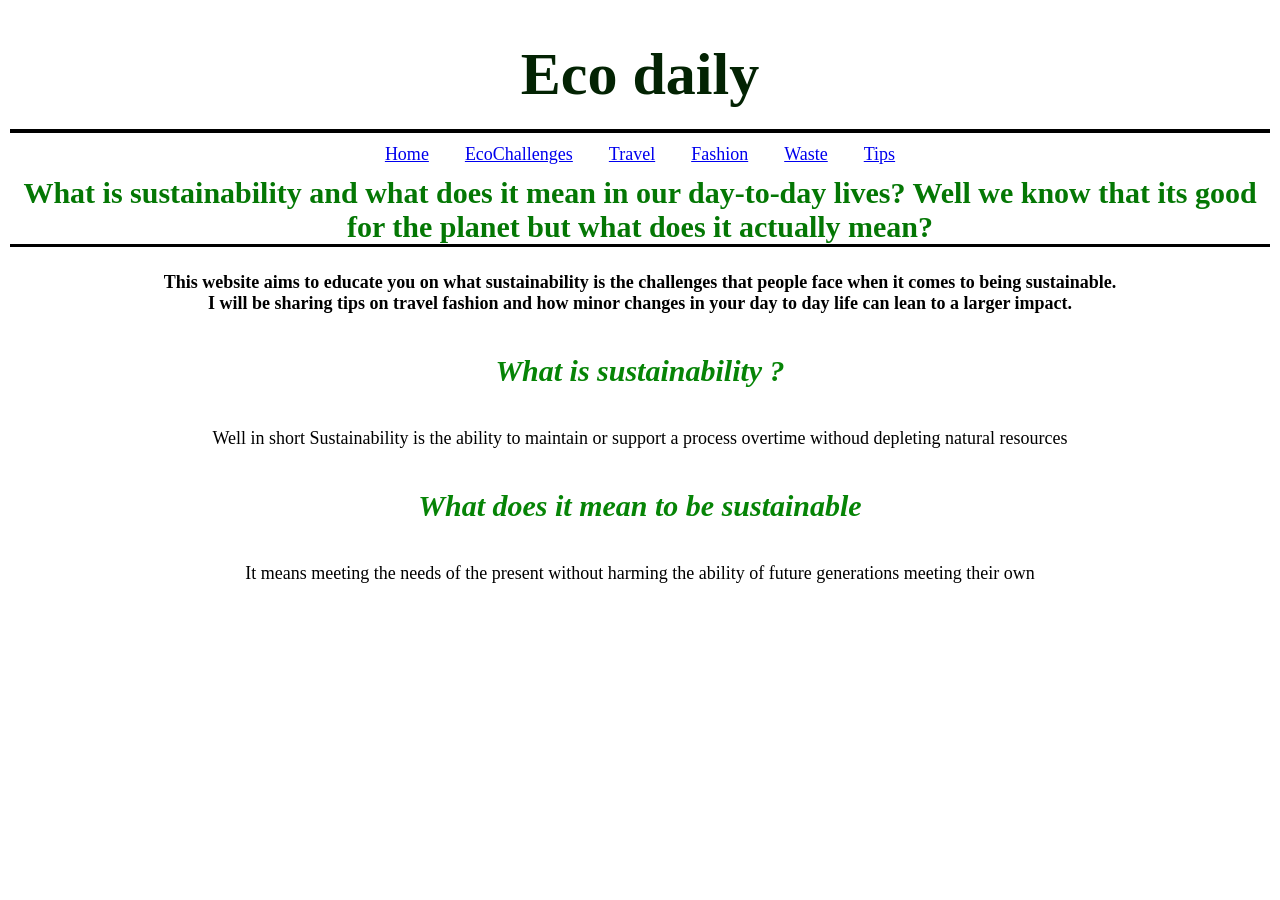
==== index.html @ 1f67d66f "Initial Commit - Eco Daily Version 1" ====
<!DOCTYPE html>
<html lang="en">
<head>
    <title>Eco Daily</title>
    <meta charset="UFT-8">
    <meta name="viewport" content="width= device-width,initial-scale=1.0">
    <link rel="icon" type="image/jpeg" href="images/website logo.jpg"> 
    <link rel="stylesheet" href="style.css">

</head> 
<body>
    <header>
        <h1>Eco daily</h1> <!--name-->
        <input type="checkbox" id="menu-toggle">
        <label for="menu-toggle" class = "burger-menu">☰</label>
    <nav>   
        <ul class = "menu">
            <li><a href="index.html">Home</a> </li> <!--pages-->
            <li></li><a href ="EcoChallenges.html">EcoChallenges</a></li>
            <li></li><a href="travel.html">Travel</a></li>
            <li></li><a href="Fashion.html">Fashion</a></li>
            <li></li><a href="waste.html">Waste</a></li>
            <li></li><a href="tips.html">Tips</a></li>
        </ul>
    </nav>
        <h2>What is sustainability and what does it mean in our day-to-day lives? Well we know that its good for the planet but what does it actually mean?</h2>
        <p1>This website aims to educate you on what sustainability is the challenges that people face when it comes to being sustainable.
        <br>I will be sharing tips on travel fashion and how minor changes in your day to day life can lean to a larger impact. </p1>
        <h3> What is sustainability ? </h3>
        <p>Well in short Sustainability is the ability to maintain or support a process overtime withoud depleting natural resources</p>
        <h3> What does it mean to be sustainable</h3>
        <p>It means meeting the needs of the present without harming the ability of future generations meeting their own</p>

    </header>
</body>
</html>
---- style.css ----
body
{
    font-family: 'Times New Roman', Times, serif;
    font-size: 18px;
    text-align: center;
    margin: 10px;
    padding-top: 10px;
}
h1  {   
    font-size: 60px;
    color: rgb(3, 35, 3);
    border-bottom: 4px solid rgb(0, 0, 0);
    padding-bottom: 20px;
    margin-top: 20px;
    margin-bottom: 10px;
    background-size: cover;
    background-position: center;

    }
h2  {
    font-size: 30px;
    color: rgb(4, 119, 4);
    border-bottom:3px solid black;
    margin-top: 10px;
    
    
    }
h3
    {
        font-size:30px;
        font-style:italic;
        color: rgb(6, 132, 6);
        font-weight: bold;
        border-color:black;
        margin-top: 40px;
        margin-bottom: 40px;
    }
    p1
    {
        margin-top: 10px;
        font-weight: bold;
        margin-bottom: 10px;
    }
 
#menu-toggle,
.burger-menu {
    display:none
}
.menu {
    display: flex;
    justify-content: center;
    gap: 18px;
    list-style: none;padding: 1px;;
    margin: auto;
}
nav 
{
    display:flex;
    gap:20px;
    list-style: none;
}
.nav a
{
color: brown;
}
.nav a:hover
{
    background-color: beige;
}
@media (max-width: 600px)
{
    .burger-menu 
    {
    display: block;
    }
    nav
    {
        display: none;
        flex-direction: column;
    } 
    #menu-toggle:checked+.burger-menu+nav {
        display: flex;
    }
}
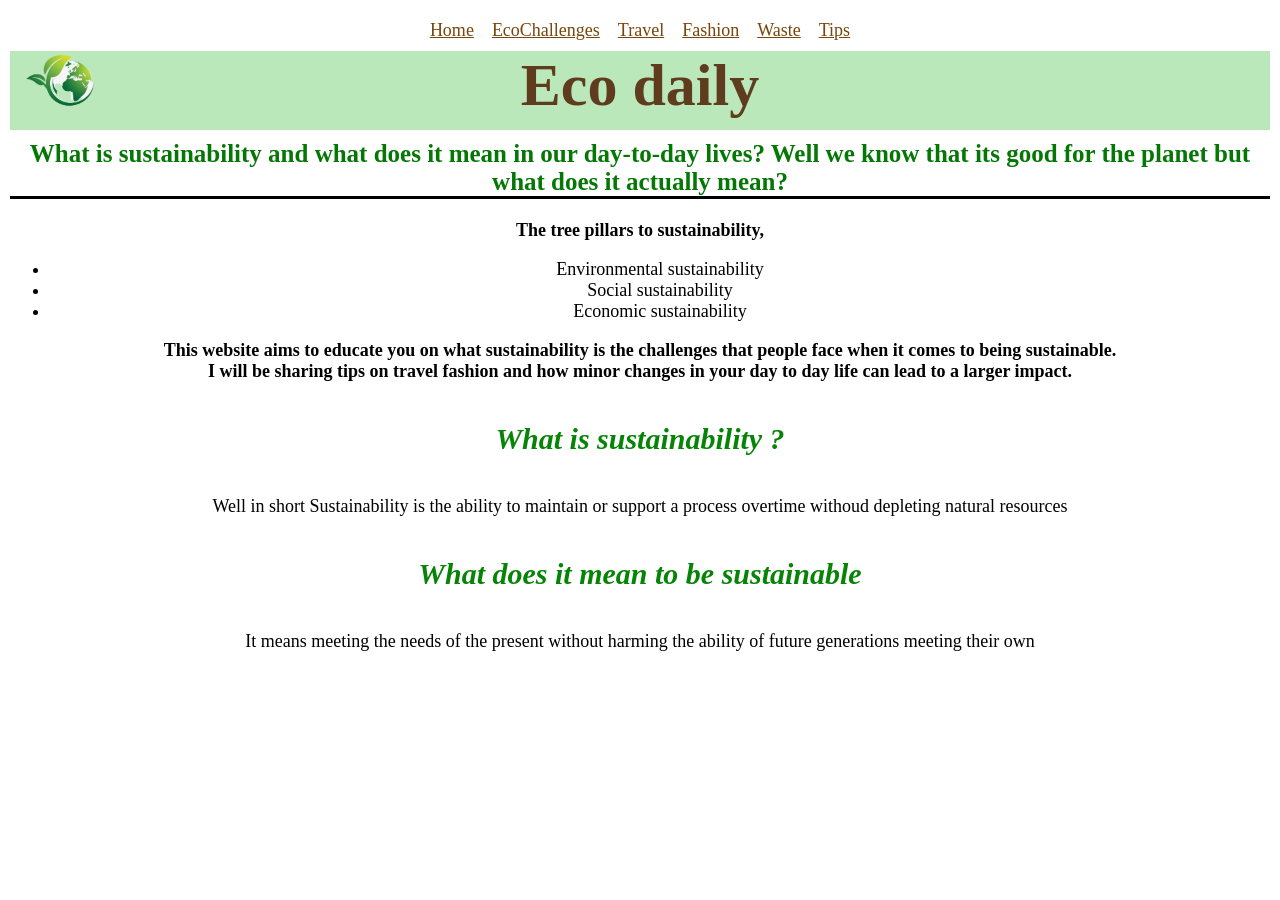
==== commit b969ea45: "updated website layout working menu bar on phone" ====
--- a/index.html
+++ b/index.html
@@ -9,28 +9,39 @@
 
 </head> 
 <body>
-    <header>
-        <h1>Eco daily</h1> <!--name-->
-        <input type="checkbox" id="menu-toggle">
-        <label for="menu-toggle" class = "burger-menu">☰</label>
+    <header class = "header">
+
+        <input class = "side-menu" type ="checkbox" id="menu-toggle"/>
+        <label for = "menu-toggle" class = "burger-menu">☰</label>
     <nav>   
         <ul class = "menu">
             <li><a href="index.html">Home</a> </li> <!--pages-->
-            <li></li><a href ="EcoChallenges.html">EcoChallenges</a></li>
-            <li></li><a href="travel.html">Travel</a></li>
-            <li></li><a href="Fashion.html">Fashion</a></li>
-            <li></li><a href="waste.html">Waste</a></li>
-            <li></li><a href="tips.html">Tips</a></li>
+            <li><a href ="EcoChallenges.html">EcoChallenges</a></li>
+            <li><a href="travel.html">Travel</a></li>
+            <li><a href="Fashion.html">Fashion</a></li>
+            <li><a href="waste.html">Waste</a></li>
+            <li><a href="tips.html">Tips</a></li>
         </ul>
     </nav>
+        <h1><img src="images/logo2.jpg" alt="Eco Daily Logo" class="logo">Eco daily</h1> <!--name-->
+
+        
+    </header>
+    <main>
+
         <h2>What is sustainability and what does it mean in our day-to-day lives? Well we know that its good for the planet but what does it actually mean?</h2>
+        <p1> The tree pillars to sustainability,</p1>
+    <ul> 
+        <li>Environmental sustainability</li>
+        <li>Social sustainability</li>
+        <li>Economic sustainability</li>
+    </ul>
         <p1>This website aims to educate you on what sustainability is the challenges that people face when it comes to being sustainable.
-        <br>I will be sharing tips on travel fashion and how minor changes in your day to day life can lean to a larger impact. </p1>
+        <br>I will be sharing tips on travel fashion and how minor changes in your day to day life can lead to a larger impact. </p1>
         <h3> What is sustainability ? </h3>
         <p>Well in short Sustainability is the ability to maintain or support a process overtime withoud depleting natural resources</p>
         <h3> What does it mean to be sustainable</h3>
         <p>It means meeting the needs of the present without harming the ability of future generations meeting their own</p>
-
-    </header>
+    </main>
 </body>
 </html>  
--- a/style.css
+++ b/style.css
@@ -8,17 +8,17 @@
 }
 h1  {   
     font-size: 60px;
-    color: rgb(3, 35, 3);
-    border-bottom: 4px solid rgb(0, 0, 0);
-    padding-bottom: 20px;
-    margin-top: 20px;
+    color: rgb(95, 60, 29);
+    border-wr: 4px solid rgb(0, 0, 0);
+    padding-bottom: 10px;
+    margin-top: 10px;
     margin-bottom: 10px;
-    background-size: cover;
-    background-position: center;
+    background-color: rgb(187, 232, 187);
+    background-position:center;
 
     }
 h2  {
-    font-size: 30px;
+    font-size: 25px;
     color: rgb(4, 119, 4);
     border-bottom:3px solid black;
     margin-top: 10px;
@@ -41,44 +41,86 @@
         font-weight: bold;
         margin-bottom: 10px;
     }
- 
+ /* hide the checkbox and burger menu by default */
 #menu-toggle,
 .burger-menu {
     display:none
 }
+/*arrages the menu links in a row and removes the bullet points and adds some spacing between them*/
 .menu {
     display: flex;
     justify-content: center;
-    gap: 18px;
-    list-style: none;padding: 1px;;
+    gap:18px;
+    list-style: none;
+    padding: 0;
     margin: auto;
 }
+/*navigation container*/
 nav 
 {
     display:flex;
     gap:20px;
     list-style: none;
 }
-.nav a
+/*changes the color of the links in the navigation bar and adds a hover effect*/
+nav a
 {
-color: brown;
+color: rgb(119, 70, 10);
 }
-.nav a:hover
+nav a:hover
 {
     background-color: beige;
 }
 @media (max-width: 600px)
 {
+    header {
+        display: flex;
+        flex-wrap: wrap;
+        align-items: center;
+    }
+ h1 {
+        order: -1;
+        width: 80%;
+        font-size: 40px;
+        margin: 0px;
+        flex-direction: column;
+        align-items: center;
+    }
     .burger-menu 
     {
-    display: block;
+    display: flex;
+    flex-direction: column;
+    font-size: 42px;
+    width: 80px;
+    box-sizing: border-box;
+    justify-content: center;
+    background-color: rgb(177, 233, 177);
+    border: 4px solid black;
+    
+    } 
+    /* hide the menu links by default */
+    nav 
+    { display: none;
+    position: static;
+    width: 100%;
+    cursor: pointer;
     }
-    nav
+    /* show the menu links when the checkbox is checked */
+    #menu-toggle:checked + .burger-menu + nav
     {
-        display: none;
-        flex-direction: column;
-    } 
-    #menu-toggle:checked+.burger-menu+nav {
-        display: flex;
+        display: block;
     }
-} 
+
+.menu {
+    flex-direction: column;
+}
+}
+
+.logo {
+    width: 80px;
+    height: auto;
+    margin-right: 10px;
+    vertical-align: middle;
+    position: absolute;
+    left: 20px;
+}
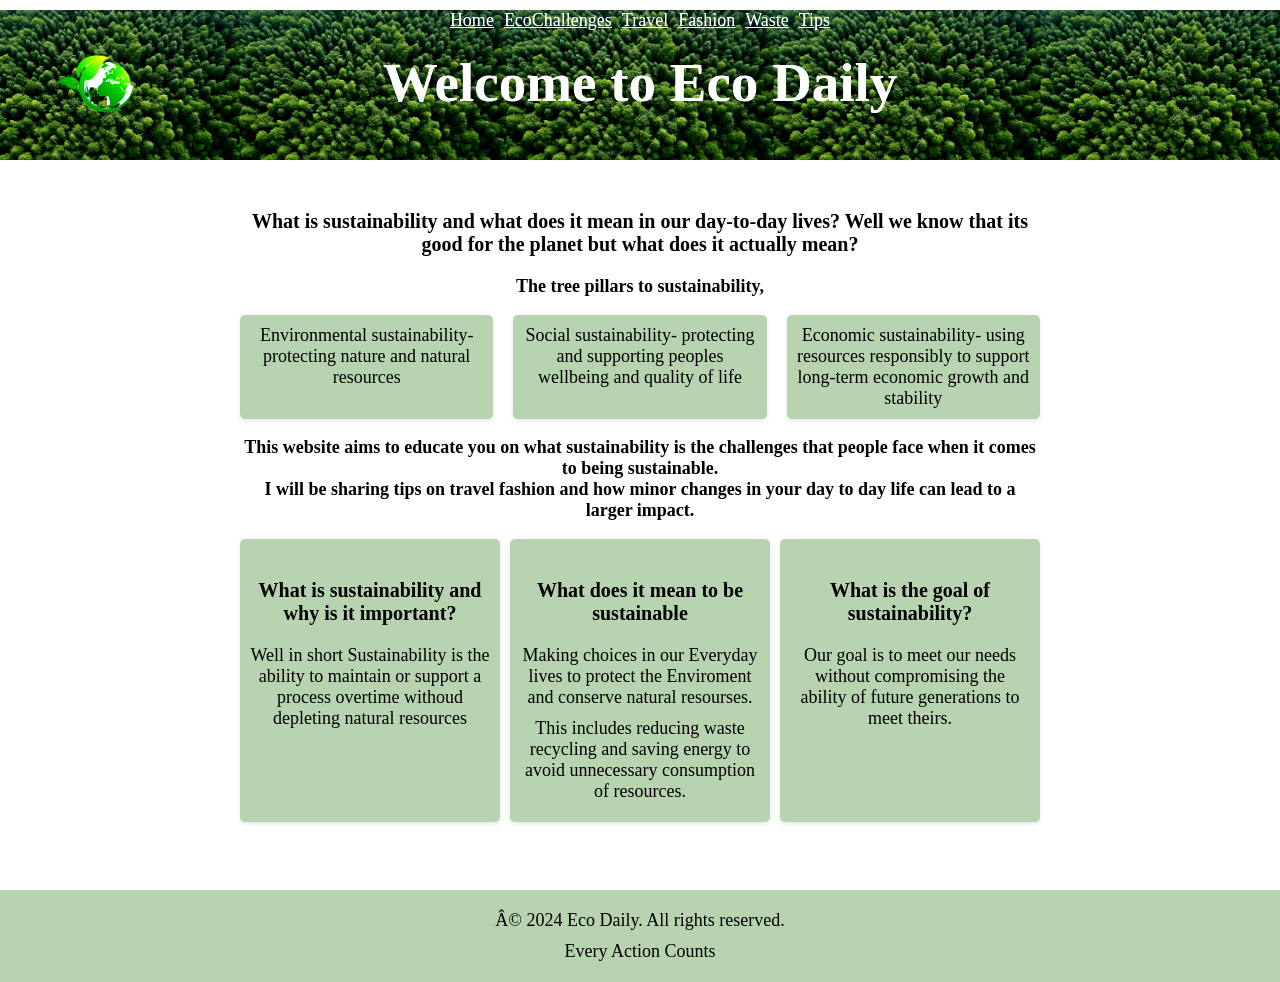
==== commit 779857d4: "updated website styling" ====
--- a/index.html
+++ b/index.html
@@ -1,7 +1,7 @@
 <!DOCTYPE html>
 <html lang="en">
 <head>
-    <title>Eco Daily</title>
+    <title>Eco Daily</title> <!--name of website-->
     <meta charset="UFT-8">
     <meta name="viewport" content="width= device-width,initial-scale=1.0">
     <link rel="icon" type="image/jpeg" href="images/website logo.jpg"> 
@@ -10,7 +10,7 @@
 </head> 
 <body>
     <header class = "header">
-
+<!--navigation bar-->
         <input class = "side-menu" type ="checkbox" id="menu-toggle"/>
         <label for = "menu-toggle" class = "burger-menu">☰</label>
     <nav>   
@@ -23,25 +23,34 @@
             <li><a href="tips.html">Tips</a></li>
         </ul>
     </nav>
-        <h1><img src="images/logo2.jpg" alt="Eco Daily Logo" class="logo">Eco daily</h1> <!--name-->
+        <h1><img src="images/logo2.jpg" alt="Eco Daily Logo" class="logo">Welcome to Eco Daily</h1> <!--name-->
 
         
     </header>
     <main>
-
         <h2>What is sustainability and what does it mean in our day-to-day lives? Well we know that its good for the planet but what does it actually mean?</h2>
         <p1> The tree pillars to sustainability,</p1>
-    <ul> 
-        <li>Environmental sustainability</li>
-        <li>Social sustainability</li>
-        <li>Economic sustainability</li>
+    <ul class = "pillars"> 
+        <li>Environmental sustainability- protecting nature and natural resources</li>
+        <li>Social sustainability- protecting and supporting peoples wellbeing and quality of life</li>
+        <li>Economic sustainability- using resources responsibly to support long-term economic growth and stability</li>
     </ul>
+    
         <p1>This website aims to educate you on what sustainability is the challenges that people face when it comes to being sustainable.
         <br>I will be sharing tips on travel fashion and how minor changes in your day to day life can lead to a larger impact. </p1>
-        <h3> What is sustainability ? </h3>
-        <p>Well in short Sustainability is the ability to maintain or support a process overtime withoud depleting natural resources</p>
-        <h3> What does it mean to be sustainable</h3>
-        <p>It means meeting the needs of the present without harming the ability of future generations meeting their own</p>
+    <ul class = "Sustainability">
+       <li> <h2> What is sustainability and why is it important? </h2>
+        <p>Well in short Sustainability is the ability to maintain or support a process overtime withoud depleting natural resources</p></li>
+        <li><h2> What does it mean to be sustainable</h2>
+        <p>Making choices in our Everyday lives to protect the Enviroment and conserve natural resourses.</p>
+        <p> This includes reducing waste recycling and saving energy to avoid unnecessary consumption of resources.</p></li>
+        <li><h2> What is the goal of sustainability?</h2>
+        <p>Our goal is to meet our needs without compromising the ability of future generations to meet theirs.</p></li>
+    </ul>
     </main>
+    <footer>
+        <p>© 2024 Eco Daily. All rights reserved.</p>
+        <p>Every Action Counts</p>
+    </footer>
 </body>
 </html>  
--- a/style.css
+++ b/style.css
@@ -1,46 +1,78 @@
 body
 {
+    display:grid;
+    grid-template-columns: 1fr;
+    grid-template-rows: auto 1fr auto;
+    min-height: 100vh;
     font-family: 'Times New Roman', Times, serif;
     font-size: 18px;
     text-align: center;
-    margin: 10px;
+    margin: 0px;
     padding-top: 10px;
 }
+header
+{
+    grid-row: 1;
+    position: relative;
+    isolation: isolate;
+    background-image: url("images/background.jpg");
+    filter: contrast(120%);
+    background-size: contain;
+    background-position: center;
+    height: 150px;
+    margin-bottom: 10px;
+}
+main{
+    grid-row: 2;
+    max-width: 800px;
+    margin: 0 auto;
+    padding: 10px;
+}
+
 h1  {   
-    font-size: 60px;
-    color: rgb(95, 60, 29);
-    border-wr: 4px solid rgb(0, 0, 0);
-    padding-bottom: 10px;
-    margin-top: 10px;
-    margin-bottom: 10px;
-    background-color: rgb(187, 232, 187);
-    background-position:center;
-
-    }
-h2  {
-    font-size: 25px;
-    color: rgb(4, 119, 4);
-    border-bottom:3px solid black;
-    margin-top: 10px;
-    
-    
-    }
-h3
-    {
-        font-size:30px;
-        font-style:italic;
-        color: rgb(6, 132, 6);
+    font-size: 55px;
+    color: rgb(255, 255, 255);
+    padding-bottom: 20px;
+    margin-top: 20px;
+    margin-bottom: 20px;
+
+    }
+    
+h2
+    {
+        font-size:20px;
+        font-style:bold;
+        color: rgb(0, 0, 0);
         font-weight: bold;
-        border-color:black;
-        margin-top: 40px;
-        margin-bottom: 40px;
+        margin-top: 30px;
+        margin-bottom: 20px;
+    }
+    h3
+    {
+        font-size: 20px;
+        font-style: bold;
+        color: rgb(0, 0, 0);
+        font-weight: bold;
+        margin-top: 10px;
+        margin-bottom: 10px;
+    }
+    p
+    {
+        font-size: 18px;
+        font-weight: normal;
+        color: rgb(0, 0, 0);
+        margin-top: 10px;
+        margin-bottom: 10px;
     }
     p1
     {
+        font-size: 18px;
         margin-top: 10px;
         font-weight: bold;
         margin-bottom: 10px;
-    }
+        color:rgb(0, 0, 0);
+    }
+
  /* hide the checkbox and burger menu by default */
 #menu-toggle,
 .burger-menu {
@@ -50,7 +82,7 @@
 .menu {
     display: flex;
     justify-content: center;
-    gap:18px;
+    gap: 10px;
     list-style: none;
     padding: 0;
     margin: auto;
@@ -65,37 +97,54 @@
 /*changes the color of the links in the navigation bar and adds a hover effect*/
 nav a
 {
-color: rgb(119, 70, 10);
+color: rgb(255, 255, 255);
 }
 nav a:hover
 {
-    background-color: beige;
-}
-@media (max-width: 600px)
+    background-color: rgb(231, 77, 25);
+}
+@media (min-width: 601px)
+{ 
+    h1{
+        position: relative;
+        text-align: center;
+    }
+    .logo {
+    width: 90px;
+    height: auto;
+    position: absolute;
+    left: 50px;
+    top: auto;
+    filter: saturate(300%);
+}
+}
+@media (max-width: 600px)/*media query for screens smaller than 600px*/
 {
     header {
-        display: flex;
-        flex-wrap: wrap;
+        height: auto;
+        min-height: 220px;
+        display: grid;
+        grid-template-columns: 1fr;
         align-items: center;
     }
  h1 {
-        order: -1;
+        grid-column: 1;
+        grid-row: 1;
         width: 80%;
-        font-size: 40px;
+        font-size: 30px;
         margin: 0px;
         flex-direction: column;
         align-items: center;
     }
     .burger-menu 
     {
-    display: flex;
-    flex-direction: column;
-    font-size: 42px;
-    width: 80px;
-    box-sizing: border-box;
-    justify-content: center;
-    background-color: rgb(177, 233, 177);
-    border: 4px solid black;
+    display: block;
+    grid-column: 2;
+    grid-row: 1;
+    padding: 10px;
+    font-size: 32px;
+    background-color: rgb(3, 59, 3);
+
     
     } 
     /* hide the menu links by default */
@@ -114,13 +163,203 @@
 .menu {
     flex-direction: column;
 }
-}
+    
+
 
 .logo {
-    width: 80px;
+    width: 60px;
+    height: auto;    
+    position: static;
+    vertical-align: middle;
+    left: 0px;
+    top: 40px;
+    filter: saturate(200%);
+    
+    
+}
+}
+.pillars {
+    display: grid;
+    grid-template-columns: repeat(auto-fit, minmax(200px, 1fr));
+    gap: 20px;
+    list-style-type: none;
+    padding: 0;
+}
+.pillars li {
+    background-color: #B7D3B0;
+    padding: 10px;
+    border-radius: 5px;
+    box-shadow: 0 2px 4px rgba(0, 0, 0, 0.1);
+}
+.Sustainability {
+    display: grid;
+    grid-template-columns: repeat(auto-fit, minmax(200px, 1fr));
+    gap: 10px;
+    list-style-type: none;
+    padding: 0;
+}
+.Sustainability li {
+    background-color: #B7D3B0;
+    padding: 10px;
+    border-radius: 5px;
+    box-shadow: 0 2px 4px rgba(0, 0, 0, 0.1);
+}
+.gallery {
+    display: grid;
+    grid-template-columns: repeat(auto-fit, minmax(200px, 1fr));
+    gap: 20px;
+}
+.gallery img {
+    width: 100%;
+    height: 200px;
+    object-fit: contain;
+    border-radius: 10px;
+}
+.Fashion-gallery summary {
+    font-weight: bold;
+    text-align: center;
+    list-style: none;
+    cursor: pointer;
+    background-color: #8cc276e5;
+    padding: 20px;
+    border-radius:10px;
+}
+.Fashion-gallery .gallery 
+{
+display: flex;
+overflow-x:auto;
+scroll-snap-type: x mandatory;
+gap: 10px;
+margin-top: 20px;
+}
+.Fashion-gallery .gallery img {
+    flex: 0 0 100%;
+    width: 100%;
+    height:300px;
+    object-fit: contain;
+    scroll-snap-align: start;
+}
+
+.Companies {
+    display: grid;
+    list-style: none;
+    grid-template-columns: repeat(auto-fit, minmax(200px, 1fr));
+    gap: 20px;
+}
+.Companies summary {
+    display: block;
+    list-style: none;
+
+}
+.Companies img {
+    width: 100%;
+    height: 200px;
+    object-fit: contain;
+    border-radius: 10px;
+}
+.Companies img:hover
+{
+    filter: grayscale(80%) blur(2px);
+    cursor: pointer;
+    transform: scale(1.05);
+    transition: transform 0.3s ease;
+}
+.Three-Rs h3
+{
+    text-align: center;
+    font-size: 18px;
+    margin: 10px 0;
+}
+.Three-Rs p {
+text-align: center;
+font-size: 16px;
+line-height: 1.5;
+}
+.Three-Rs
+{
+display: grid;
+list-style: none;
+grid-template-columns:repeat(auto-fit,minmax(200px, 1fr)) ;
+gap: 10px;
+}
+.Three-Rs li
+{
+    background-color:rgb(139, 190, 139) ;
+
+}
+.Waste-Impact
+{
+display: flex;
+gap: 20px;
+width: 100%;
+margin: 30px 0;
+}
+.Waste-Impact div
+{
+    flex: 1;
+    text-align: center;
+}
+.Waste-Impact img
+{
+    width:100%;
+    height: 200px;
+    object-fit: cover;
+    border-radius: 10px;
+}
+.Waste-Impact h3
+{
+    margin: 10px 0;
+}
+.Waste-Impact p
+{
+line-height: 1.5;
+}
+.land-blend 
+{
+    background-color: #B7D3B0;
+}
+.land-blend img
+{
+    mix-blend-mode: multiply;
+}
+.EcoChallenges
+{
+    display: grid;
+    grid-template-columns: 1fr 1fr;
+    gap: 30px;
+    align-items: center;
+    max-width: 1000px;
+    margin: 30px auto;
+    padding: 25px;
+    background-color: antiquewhite;
+    border-radius: 15px;
+}
+.EcoChallenges img
+{
+    width: 100%;
     height: auto;
-    margin-right: 10px;
-    vertical-align: middle;
-    position: absolute;
-    left: 20px;
-}
+    border-radius: 10px;
+    grid-column: 1;
+    grid-row: 1/3;
+}
+.EcoChallenges h3
+{
+grid-column: 2;
+align-self: end;
+margin:0
+}
+.EcoChallenges p
+{
+    grid-column: 2;
+    align-self: start;
+    line-height: 1.6;
+    margin: 0;
+}
+footer {
+    grid-row: 3;
+    background-color: #B7D3B0;
+    color: rgb(255, 255, 255);
+    text-align: center;
+    padding: 10px;
+    margin-top: 40px;
+}
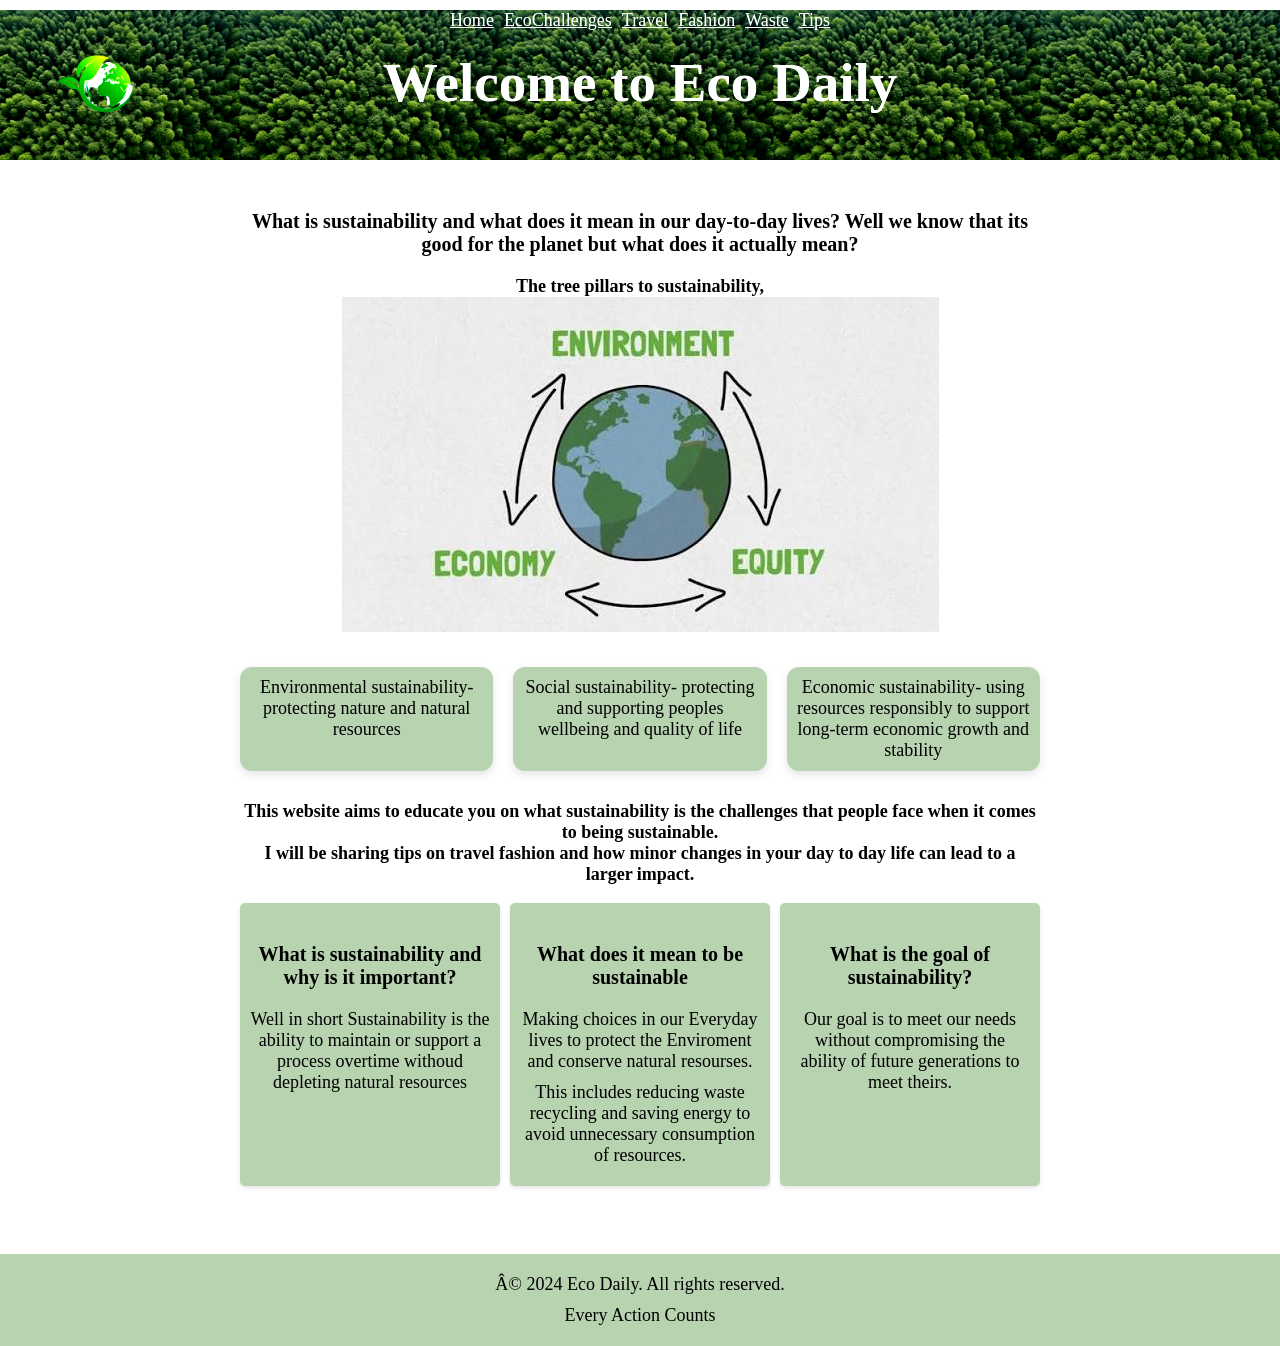
==== commit 1ea032f8: "almost there" ====
--- a/index.html
+++ b/index.html
@@ -30,6 +30,7 @@
     <main>
         <h2>What is sustainability and what does it mean in our day-to-day lives? Well we know that its good for the planet but what does it actually mean?</h2>
         <p1> The tree pillars to sustainability,</p1>
+        <img src="images/home.jpg"alt="sustsainability" class= home>
     <ul class = "pillars"> 
         <li>Environmental sustainability- protecting nature and natural resources</li>
         <li>Social sustainability- protecting and supporting peoples wellbeing and quality of life</li>
--- a/style.css
+++ b/style.css
@@ -143,8 +143,10 @@
     grid-row: 1;
     padding: 10px;
     font-size: 32px;
-    background-color: rgb(3, 59, 3);
-
+    color: white;
+    background-color: rgba(8, 58, 8, 0.468);
+    border-radius: 8px;
+    cursor: pointer;
     
     } 
     /* hide the menu links by default */
@@ -162,6 +164,9 @@
 
 .menu {
     flex-direction: column;
+    gap: 12px;
+    padding: 15px;
+    list-style: none;
 }
     
 
@@ -178,18 +183,30 @@
     
 }
 }
+.home img
+{
+    width: 100%;
+    max-width: 600px;
+    height: 300px;
+    object-fit: cover;
+    border-radius: 15px;
+    display: block;
+    mask-image: -webkit-linear-gradient(to bottom, black 60%, transparent 100%);
+}
+
 .pillars {
     display: grid;
     grid-template-columns: repeat(auto-fit, minmax(200px, 1fr));
     gap: 20px;
     list-style-type: none;
     padding: 0;
+    margin: 30px auto;
 }
 .pillars li {
     background-color: #B7D3B0;
     padding: 10px;
-    border-radius: 5px;
-    box-shadow: 0 2px 4px rgba(0, 0, 0, 0.1);
+    border-radius: 12px;
+    box-shadow: 0 4px 10px rgba(0, 0, 0, 0.1);
 }
 .Sustainability {
     display: grid;
@@ -355,6 +372,104 @@
     line-height: 1.6;
     margin: 0;
 }
+.EcoChallenges:hover
+{
+    box-shadow: #E6E9D8;
+    translate: 0 -5px;
+    transition: 0.3s
+}
+.T-Challenges
+{
+    display: grid;
+    grid-template-columns: 1fr 1fr;
+    gap: 30px;
+    align-items: center;
+    max-width: 1000px;
+    margin: 30px auto;
+    padding: 25px;
+    background-color: #E6E9D8;
+    border-radius: 15px;
+}
+.T-Challenges img
+{
+    width: 100%;
+    height: auto;
+    border-radius: 10px;
+    grid-column: 1;
+    grid-row: 1/3;
+}
+.T-Challenges h3
+{
+    grid-column: 2;
+    align-self: end;
+    margin: 0;
+}
+.T-Challenges p
+{
+     grid-column: 2;
+    align-self: start;
+    line-height: 1.6;
+    margin: 0;
+}
+.Suggestions
+{
+    display: grid;
+    grid-template-columns: repeat(3, 1fr);
+    gap: 20px;
+    max-width: 1100px;
+    margin: 30px auto;
+}
+.Tips
+{
+    background-color: #d1e7cc;
+    padding: 20px;
+    border-radius: 12px;
+    text-align: center;
+    width: 100%;
+    box-sizing: border-box;
+}
+.Tips img
+{
+    width: 100%;
+    height: 180px;
+    border-radius: 10px;
+   object-fit: contain;
+}
+
+.Tips h3 {
+    font-size: 22px;
+    margin: 15px 0 10px;
+    color: #365B43;
+}
+
+.Tips p {
+    font-size: 15px;
+    line-height: 1.6;
+    color: #333;
+}
+.Tips:hover
+{
+    box-shadow: #E6E9D8;
+    translate: 0 -5px;
+    transition: 0.3s;
+}
+@media (max-width:770px) 
+{
+    .Suggestions
+    {
+        grid-template-columns: repeat(2,1fr);
+        max-width: 600px;
+        padding: 0 15px;
+    }
+}
+@media (max-width:480) {
+    .Suggestions{
+        grid-template-columns: 1fr;
+        max-width: 320px;
+    }
+}
+
+
 footer {
     grid-row: 3;
     background-color: #B7D3B0;
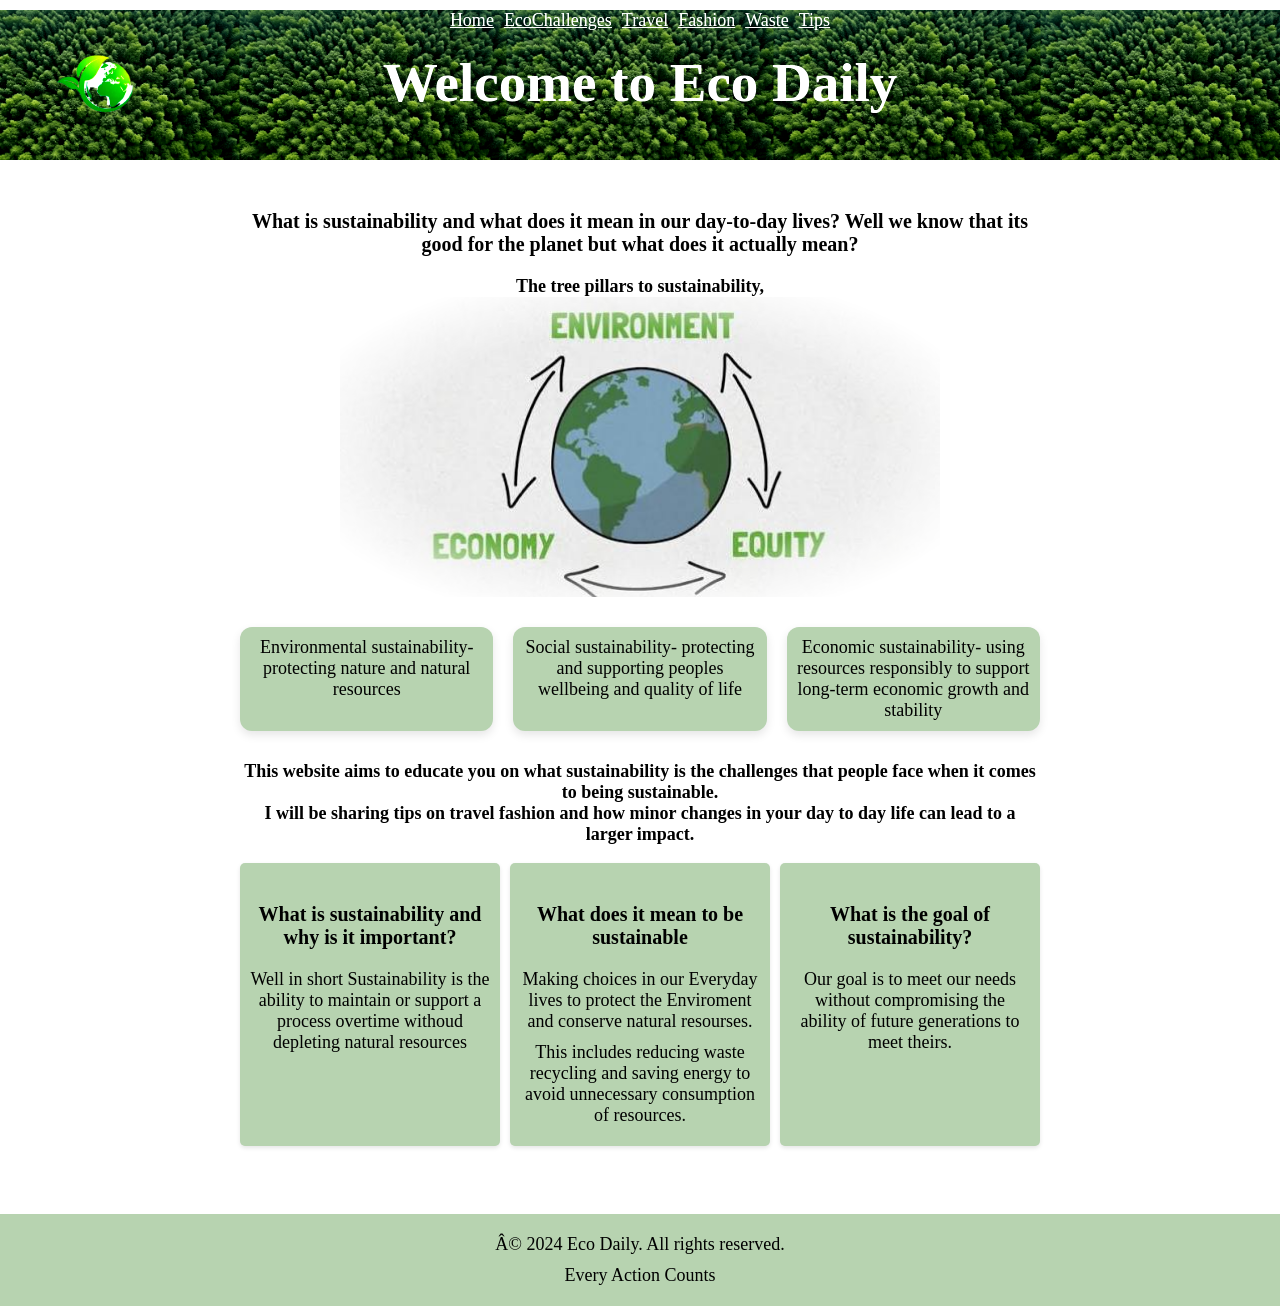
==== commit 5a1dad63: "final" ====
--- a/index.html
+++ b/index.html
@@ -30,7 +30,7 @@
     <main>
         <h2>What is sustainability and what does it mean in our day-to-day lives? Well we know that its good for the planet but what does it actually mean?</h2>
         <p1> The tree pillars to sustainability,</p1>
-        <img src="images/home.jpg"alt="sustsainability" class= home>
+        <img src="images/home.jpg"alt="sustsainability" class= "home">
     <ul class = "pillars"> 
         <li>Environmental sustainability- protecting nature and natural resources</li>
         <li>Social sustainability- protecting and supporting peoples wellbeing and quality of life</li>
--- a/style.css
+++ b/style.css
@@ -183,15 +183,16 @@
     
 }
 }
-.home img
-{
-    width: 100%;
+img.home
+{
+    width: 100%;
+    margin:0 auto;
     max-width: 600px;
     height: 300px;
     object-fit: cover;
     border-radius: 15px;
     display: block;
-    mask-image: -webkit-linear-gradient(to bottom, black 60%, transparent 100%);
+    mask-image: radial-gradient(ellipse,black 55%,transparent 85%);
 }
 
 .pillars {
